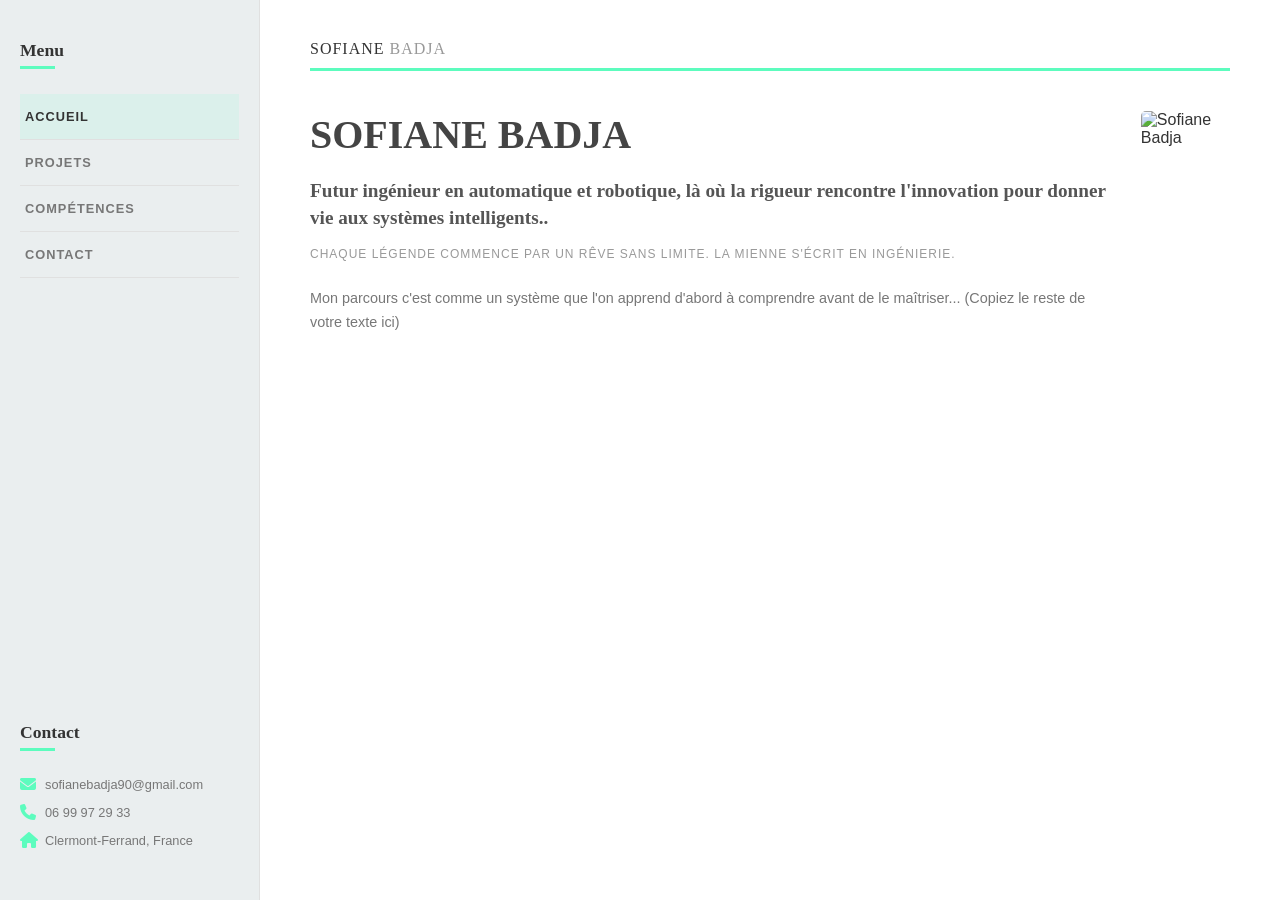
==== index.html @ 4b5109d2 "Update image source extension from .jpg to .jpg.png" ====
<!DOCTYPE html>
<html lang="fr">
<head>
    <meta charset="UTF-8">
    <meta name="viewport" content="width=device-width, initial-scale=1.0">
    <title>Sofiane Badja - Portfolio</title>
    <link rel="stylesheet" href="style.css">
    <link rel="stylesheet" href="https://cdnjs.cloudflare.com/ajax/libs/font-awesome/6.4.0/css/all.min.css">
</head>
<body>

    <div class="wrapper">
        
        <aside class="sidebar">
            <div class="menu-section">
                <h2>Menu</h2>
                <div class="green-line"></div>
                <nav>
                    <ul>
                        <li><a href="#accueil" class="active">Accueil</a></li>
                        <li><a href="#projets">Projets</a></li>
                        <li><a href="#competences">Compétences</a></li>
                        <li><a href="#contact">Contact</a></li>
                    </ul>
                </nav>
            </div>

            <div class="sidebar-contact">
                <h2>Contact</h2>
                <div class="green-line"></div>
                <ul>
                    <li><i class="fa fa-envelope"></i> sofianebadja90@gmail.com</li>
                    <li><i class="fa fa-phone"></i> 06 99 97 29 33</li>
                    <li><i class="fa fa-home"></i> Clermont-Ferrand, France</li>
                </ul>
            </div>
        </aside>

        <main class="main-content">
            
            <section id="accueil" class="content-section">
                <div class="header-name">SOFIANE <span class="light-text">BADJA</span></div>
                <div class="full-green-line"></div>

                <div class="welcome-block">
                    <div class="welcome-text">
                        <h1>SOFIANE BADJA</h1>
                        <h3>Futur ingénieur en automatique et robotique, là où la rigueur rencontre l'innovation pour donner vie aux systèmes intelligents..</h3>
                        <p class="subtitle">CHAQUE LÉGENDE COMMENCE PAR UN RÊVE SANS LIMITE. LA MIENNE S'ÉCRIT EN INGÉNIERIE.</p>
                        <p class="description">
                            Mon parcours c'est comme un système que l'on apprend d'abord à comprendre avant de le maîtriser...
                            (Copiez le reste de votre texte ici)
                        </p>
                    </div>
                    <div class="welcome-image">
                        <img src="profile.jpg.png" alt="Sofiane Badja">
                    </div>
                </div>
            </section>

            <section id="competences" class="content-section">
                <h1>Mes compétences :</h1>
                <div class="green-line-title"></div>

                <div class="skills-container">
                    <div class="skill-item">
                        <div class="skill-icon-diamond">
                            <i class="fa fa-gem"></i>
                        </div>
                        <div class="skill-text">
                            <h4>Programmation, calcul scientifique & robotique</h4>
                            <p>Développement d'algorithmes et de modèles numériques en <strong>MATLAB / Simulink</strong> et <strong>C++</strong>,...</p>
                        </div>
                    </div>

                    <div class="skill-item">
                        <div class="skill-icon-diamond">
                            <i class="fa fa-microchip"></i>
                        </div>
                        <div class="skill-text">
                            <h4>Électronique, simulation & FPGA</h4>
                            <p>Conception et simulation de circuits électroniques... Outils : <strong>LTspice, PSpice</strong>,...</p>
                        </div>
                    </div>
                    
                    </div>
            </section>

            <section id="projets" class="content-section">
                <h1>Projets & expériences</h1>
                <div class="green-line-title"></div>

                <div class="projects-grid">
                    <div class="project-card">
                        <img src="projet1.jpg" alt="Stage automaticien">
                        <div class="project-info">
                            <h4>Stage automaticien – Mise en place d'un système de control avec vision automatique</h4>
                            <a href="#" class="btn-plus">PLUS</a>
                        </div>
                    </div>

                    <div class="project-card">
                        <img src="projet2.jpg" alt="Bras robot KUKA">
                        <div class="project-info">
                            <h4>Pilotage d'un bras robot industriel KUKA</h4>
                            <a href="#" class="btn-plus">PLUS</a>
                        </div>
                    </div>
                </div>
            </section>

            <section id="contact" class="content-section">
                <h1>Contact</h1>
                
                <div class="coordonnees-box">
                    <h3>Coordonnées</h3>
                    <div class="coord-item">
                        <i class="fa fa-envelope coord-icon"></i>
                        <a href="mailto:sofianebadja90@gmail.com">sofianebadja90@gmail.com</a>
                    </div>
                    <div class="coord-item">
                        <i class="fa fa-phone coord-icon"></i>
                        <span>06 99 97 29 33</span>
                    </div>
                    <div class="coord-item">
                        <i class="fa fa-home coord-icon"></i>
                        <span>Clermont-Ferrand, France</span>
                    </div>
                </div>

                <div class="contact-buttons">
                    <a href="#accueil" class="btn-outline">← RETOUR ACCUEIL</a>
                    <a href="#projets" class="btn-outline">VOIR PROJETS</a>
                </div>
            </section>

        </main>
    </div>

</body>
</html>
---- style.css ----
/* --- Couleurs et Polices --- */
:root {
    --bg-color: #f4f7f6; /* Gris très clair du fond */
    --sidebar-bg: #eaeeef; /* Gris un peu plus foncé de la sidebar */
    --main-green: #5dfcbe; /* Vert menthe vu sur les images */
    --text-dark: #333333;
    --text-light-grey: #999999;
    
    /* Police pour les titres (ressemble à Arvo ou Roboto Slab) */
    --font-title: 'Roboto Slab', serif; 
    /* Police pour le texte (ressemble à Open Sans) */
    --font-text: 'Open Sans', sans-serif;
}

/* Importation de polices Google gratuites ressemblantes */
@import url('https://fonts.googleapis.com/css2?family=Open+Sans:wght@400;600&family=Roboto+Slab:wght@400;700&display=swap');

/* --- Reset de base --- */
* {
    margin: 0;
    padding: 0;
    box-sizing: border-box;
}

body {
    font-family: var(--font-text);
    background-color: var(--bg-color);
    color: var(--text-dark);
    overflow-x: hidden;
}

/* --- Structure Principale (Wrapper) --- */
.wrapper {
    display: flex;
    min-height: 100vh;
}

/* --- BARRE LATÉRALE (Sidebar) --- */
.sidebar {
    width: 260px; /* Largeur fixe de la sidebar */
    background-color: var(--sidebar-bg);
    padding: 40px 20px;
    display: flex;
    flex-direction: column;
    position: fixed; /* Reste fixe à gauche */
    height: 100vh;
    border-right: 1px solid #e0e0e0;
}

.menu-section h2, .sidebar-contact h2 {
    font-family: var(--font-title);
    font-size: 1.1rem;
    color: var(--text-dark);
    margin-bottom: 5px;
    text-transform: none; /* Pas de majuscules automatiques */
}

/* La petite ligne verte sous "Menu" et "Contact" */
.green-line {
    width: 35px;
    height: 3px;
    background-color: var(--main-green);
    margin-bottom: 25px;
}

/* Liens du menu */
.sidebar nav ul {
    list-style: none;
}

.sidebar nav ul li {
    border-bottom: 1px solid #e0e0e0; /* Ligne de séparation grise */
}

.sidebar nav ul li a {
    text-decoration: none;
    color: #777; /* Gris moyen */
    display: block;
    padding: 15px 0 15px 5px;
    text-transform: uppercase; /* Tout en majuscules */
    font-size: 0.8rem;
    font-weight: 600;
    letter-spacing: 1px;
    transition: 0.3s;
}

.sidebar nav ul li a:hover, .sidebar nav ul li a.active {
    color: var(--text-dark);
    background-color: rgba(93, 252, 190, 0.1); /* Léger fond vert au survol */
}

/* Section contact en bas de la sidebar */
.sidebar-contact {
    margin-top: auto; /* Pousse vers le bas */
    font-size: 0.8rem;
    color: #777;
}

.sidebar-contact h2 {
    margin-top: 30px;
}

.sidebar-contact ul {
    list-style: none;
}

.sidebar-contact ul li {
    margin-bottom: 12px;
    display: flex;
    align-items: center;
}

.sidebar-contact ul li i {
    color: var(--main-green); /* Icônes en vert */
    margin-right: 10px;
    font-size: 1rem;
    width: 15px;
    text-align: center;
}

/* --- CONTENU PRINCIPAL --- */
.main-content {
    margin-left: 260px; /* Espace pour la sidebar fixe */
    flex: 1;
    background-color: #ffffff;
    padding: 40px 50px;
}

.content-section {
    margin-bottom: 60px;
    display: none; /* Caché par défaut pour simuler la navigation */
}

/* Pour afficher la section active (nécessite un peu de JS ou de gestion d'ancres) */
.content-section:target, #accueil {
    display: block;
}

/* --- Style des Titres de Section --- */
.main-content h1 {
    font-family: var(--font-title);
    font-size: 2.2rem;
    color: #444;
    margin-bottom: 10px;
}

/* Ligne verte sous les titres de section */
.green-line-title {
    width: 100%;
    height: 2px;
    background-color: #e0e0e0;
    position: relative;
    margin-bottom: 40px;
}

.green-line-title::after {
    content: '';
    position: absolute;
    left: 0;
    top: 0;
    width: 100px;
    height: 2px;
    background-color: var(--main-green);
}

/* --- SECTION ACCUEIL (Spécifique) --- */
.header-name {
    font-family: var(--font-title);
    font-size: 1rem;
    color: var(--text-dark);
    letter-spacing: 1px;
}

.light-text {
    color: var(--text-light-grey);
}

.full-green-line {
    width: 100%;
    height: 3px;
    background-color: var(--main-green);
    margin: 10px 0 40px 0;
}

.welcome-block {
    display: flex;
    gap: 30px;
    align-items: flex-start;
}

.welcome-text h1 {
    font-size: 2.5rem;
    margin-bottom: 20px;
}

.welcome-text h3 {
    font-family: var(--font-title);
    font-size: 1.2rem;
    color: #555;
    margin-bottom: 15px;
    line-height: 1.4;
}

.welcome-text .subtitle {
    text-transform: uppercase;
    color: var(--text-light-grey);
    font-size: 0.75rem;
    letter-spacing: 1px;
    margin-bottom: 25px;
}

.welcome-text .description {
    color: #777;
    line-height: 1.7;
    font-size: 0.9rem;
}

.welcome-image img {
    width: 200px; /* Ajustez selon votre image */
    height: auto;
    border-radius: 5px;
}

/* --- SECTION COMPÉTENCES --- */
.skills-container {
    display: grid;
    grid-template-columns: 1fr 1fr;
    gap: 30px;
}

.skill-item {
    display: flex;
    gap: 20px;
    align-items: flex-start;
}

/* L'icône dans le losange/diamant */
.skill-icon-diamond {
    width: 50px;
    height: 50px;
    border: 1px solid #e0e0e0;
    display: flex;
    align-items: center;
    justify-content: center;
    transform: rotate(45deg); /* Rotation pour faire le losange */
    color: var(--main-green);
    font-size: 1.2rem;
    margin-top: 5px;
}

.skill-icon-diamond i {
    transform: rotate(-45deg); /* Remet l'icône droite */
}

.skill-text h4 {
    font-family: var(--font-title);
    font-size: 1rem;
    margin-bottom: 8px;
    color: #444;
}

.skill-text p {
    font-size: 0.85rem;
    color: #777;
    line-height: 1.6;
}

/* --- SECTION PROJETS --- */
.projects-grid {
    display: grid;
    grid-template-columns: 1fr 1fr;
    gap: 30px;
}

.project-card {
    border: 1px solid #f0f0f0;
    border-radius: 5px;
    overflow: hidden;
}

.project-card img {
    width: 100%;
    height: 180px;
    object-fit: cover;
}

.project-info {
    padding: 20px;
}

.project-info h4 {
    font-family: var(--font-title);
    font-size: 0.95rem;
    margin-bottom: 15px;
    color: #555;
    line-height: 1.4;
    min-height: 40px; /* Pour aligner les boutons */
}

/* Bouton vert "Plus" */
.btn-plus {
    display: inline-block;
    padding: 6px 15px;
    border: 1px solid var(--main-green);
    color: var(--main-green);
    text-decoration: none;
    font-size: 0.7rem;
    font-weight: bold;
    letter-spacing: 1px;
    border-radius: 3px;
    transition: 0.3s;
}

.btn-plus:hover {
    background-color: var(--main-green);
    color: #fff;
}

/* --- SECTION CONTACT --- */
.coordonnees-box {
    border: 1px solid #f0f0f0;
    border-radius: 5px;
    padding: 30px;
    margin-bottom: 30px;
}

.coordonnees-box h3 {
    font-family: var(--font-title);
    font-size: 1.2rem;
    margin-bottom: 25px;
    color: #555;
}

.coord-item {
    display: flex;
    align-items: center;
    margin-bottom: 20px;
    padding-bottom: 15px;
    border-bottom: 1px solid #f0f0f0;
}

.coord-item:last-child {
    border-bottom: none;
    margin-bottom: 0;
}

.coord-icon {
    color: var(--main-green);
    font-size: 1.2rem;
    margin-right: 15px;
}

.coord-item a {
    color: #777;
    text-decoration: none;
    font-size: 0.9rem;
}

.coord-item span {
    color: #777;
    font-size: 0.9rem;
}

.contact-buttons {
    display: flex;
    gap: 15px;
}

/* Boutons Retour Accueil et Voir Projets */
.btn-outline {
    display: inline-block;
    padding: 10px 20px;
    border: 1px solid var(--main-green);
    color: var(--main-green);
    text-decoration: none;
    font-size: 0.75rem;
    font-weight: bold;
    letter-spacing: 1px;
    border-radius: 3px;
    transition: 0.3s;
}

.btn-outline:hover {
    background-color: var(--main-green);
    color: #fff;
}
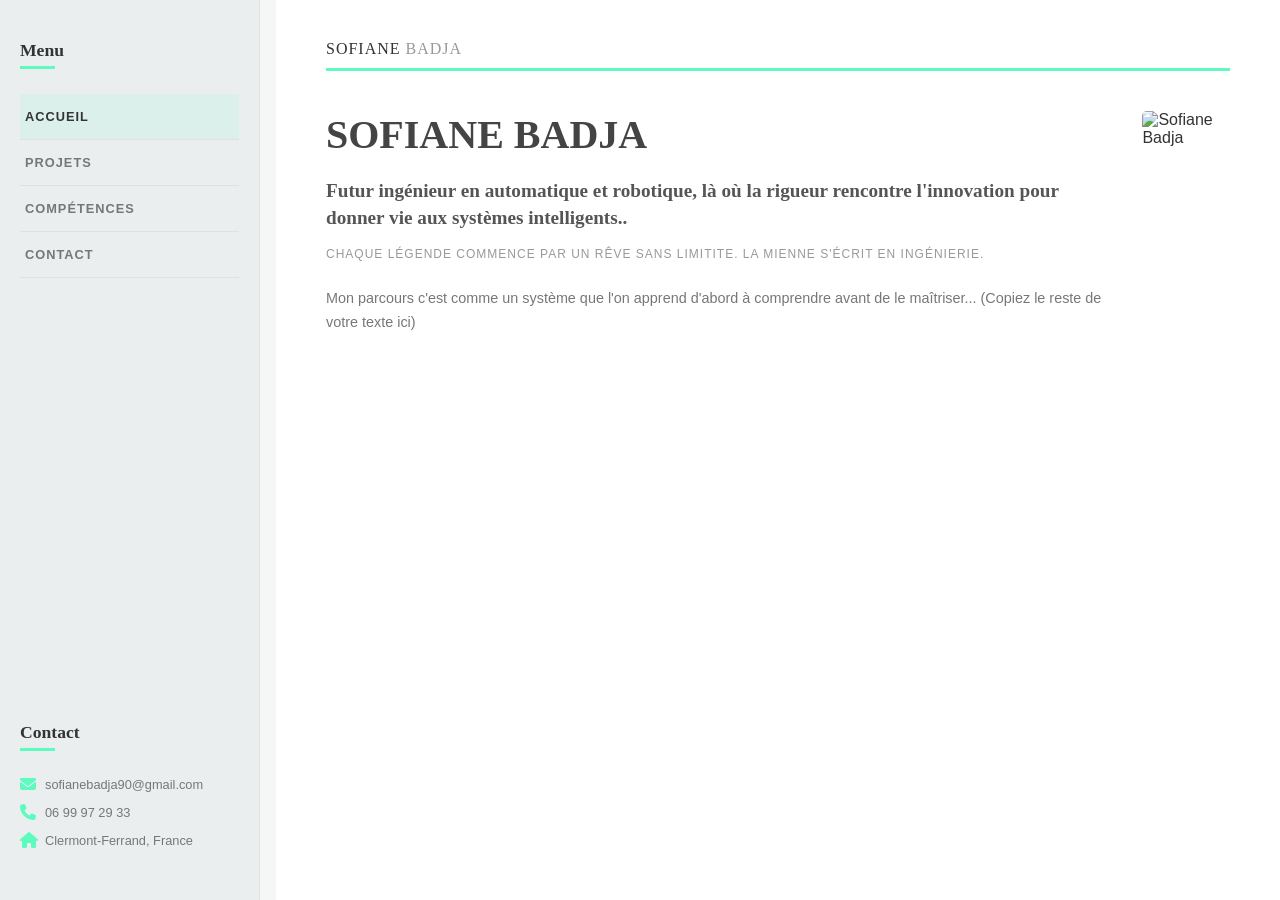
==== commit 05e4ab9c: "Add menu toggle button and update welcome text" ====
--- a/index.html
+++ b/index.html
@@ -11,7 +11,11 @@
 
     <div class="wrapper">
         
-        <aside class="sidebar">
+        <button id="menu-toggle" class="menu-toggle">
+            <i class="fa fa-bars"></i>
+        </button>
+
+        <aside id="sidebar" class="sidebar">
             <div class="menu-section">
                 <h2>Menu</h2>
                 <div class="green-line"></div>
@@ -46,96 +50,22 @@
                     <div class="welcome-text">
                         <h1>SOFIANE BADJA</h1>
                         <h3>Futur ingénieur en automatique et robotique, là où la rigueur rencontre l'innovation pour donner vie aux systèmes intelligents..</h3>
-                        <p class="subtitle">CHAQUE LÉGENDE COMMENCE PAR UN RÊVE SANS LIMITE. LA MIENNE S'ÉCRIT EN INGÉNIERIE.</p>
+                        <p class="subtitle">CHAQUE LÉGENDE COMMENCE PAR UN RÊVE SANS LIMITITE. LA MIENNE S'ÉCRIT EN INGÉNIERIE.</p>
                         <p class="description">
                             Mon parcours c'est comme un système que l'on apprend d'abord à comprendre avant de le maîtriser...
                             (Copiez le reste de votre texte ici)
                         </p>
                     </div>
+                    
                     <div class="welcome-image">
                         <img src="profile.jpg.png" alt="Sofiane Badja">
                     </div>
                 </div>
             </section>
 
-            <section id="competences" class="content-section">
-                <h1>Mes compétences :</h1>
-                <div class="green-line-title"></div>
-
-                <div class="skills-container">
-                    <div class="skill-item">
-                        <div class="skill-icon-diamond">
-                            <i class="fa fa-gem"></i>
-                        </div>
-                        <div class="skill-text">
-                            <h4>Programmation, calcul scientifique & robotique</h4>
-                            <p>Développement d'algorithmes et de modèles numériques en <strong>MATLAB / Simulink</strong> et <strong>C++</strong>,...</p>
-                        </div>
-                    </div>
-
-                    <div class="skill-item">
-                        <div class="skill-icon-diamond">
-                            <i class="fa fa-microchip"></i>
-                        </div>
-                        <div class="skill-text">
-                            <h4>Électronique, simulation & FPGA</h4>
-                            <p>Conception et simulation de circuits électroniques... Outils : <strong>LTspice, PSpice</strong>,...</p>
-                        </div>
-                    </div>
-                    
-                    </div>
-            </section>
-
-            <section id="projets" class="content-section">
-                <h1>Projets & expériences</h1>
-                <div class="green-line-title"></div>
-
-                <div class="projects-grid">
-                    <div class="project-card">
-                        <img src="projet1.jpg" alt="Stage automaticien">
-                        <div class="project-info">
-                            <h4>Stage automaticien – Mise en place d'un système de control avec vision automatique</h4>
-                            <a href="#" class="btn-plus">PLUS</a>
-                        </div>
-                    </div>
-
-                    <div class="project-card">
-                        <img src="projet2.jpg" alt="Bras robot KUKA">
-                        <div class="project-info">
-                            <h4>Pilotage d'un bras robot industriel KUKA</h4>
-                            <a href="#" class="btn-plus">PLUS</a>
-                        </div>
-                    </div>
-                </div>
-            </section>
-
-            <section id="contact" class="content-section">
-                <h1>Contact</h1>
-                
-                <div class="coordonnees-box">
-                    <h3>Coordonnées</h3>
-                    <div class="coord-item">
-                        <i class="fa fa-envelope coord-icon"></i>
-                        <a href="mailto:sofianebadja90@gmail.com">sofianebadja90@gmail.com</a>
-                    </div>
-                    <div class="coord-item">
-                        <i class="fa fa-phone coord-icon"></i>
-                        <span>06 99 97 29 33</span>
-                    </div>
-                    <div class="coord-item">
-                        <i class="fa fa-home coord-icon"></i>
-                        <span>Clermont-Ferrand, France</span>
-                    </div>
-                </div>
-
-                <div class="contact-buttons">
-                    <a href="#accueil" class="btn-outline">← RETOUR ACCUEIL</a>
-                    <a href="#projets" class="btn-outline">VOIR PROJETS</a>
-                </div>
-            </section>
-
-        </main>
+            </main>
     </div>
 
+    <script src="script.js"></script>
 </body>
 </html>
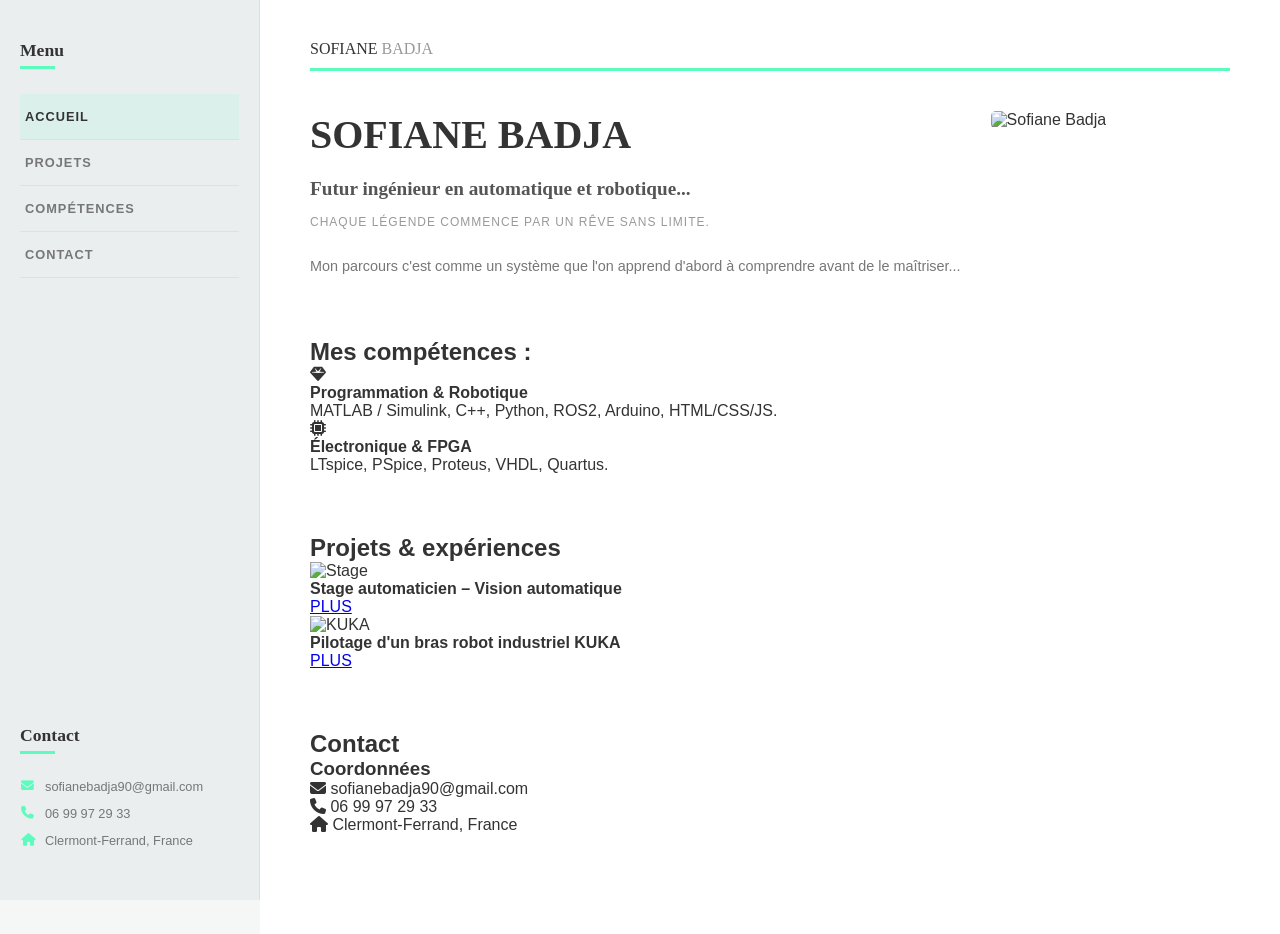
==== commit 149e1a9a: "Update personal information and add skills sections" ====
--- a/index.html
+++ b/index.html
@@ -49,21 +49,71 @@
                 <div class="welcome-block">
                     <div class="welcome-text">
                         <h1>SOFIANE BADJA</h1>
-                        <h3>Futur ingénieur en automatique et robotique, là où la rigueur rencontre l'innovation pour donner vie aux systèmes intelligents..</h3>
-                        <p class="subtitle">CHAQUE LÉGENDE COMMENCE PAR UN RÊVE SANS LIMITITE. LA MIENNE S'ÉCRIT EN INGÉNIERIE.</p>
+                        <h3>Futur ingénieur en automatique et robotique...</h3>
+                        <p class="subtitle">CHAQUE LÉGENDE COMMENCE PAR UN RÊVE SANS LIMITE.</p>
                         <p class="description">
                             Mon parcours c'est comme un système que l'on apprend d'abord à comprendre avant de le maîtriser...
-                            (Copiez le reste de votre texte ici)
                         </p>
                     </div>
-                    
                     <div class="welcome-image">
-                        <img src="profile.jpg.png" alt="Sofiane Badja">
+                        <img src="profile.jpg" alt="Sofiane Badja">
                     </div>
                 </div>
             </section>
 
-            </main>
+            <section id="competences" class="content-section">
+                <h1>Mes compétences :</h1>
+                <div class="green-line-title"></div>
+                <div class="skills-container">
+                    <div class="skill-item">
+                        <div class="skill-icon-diamond"><i class="fa fa-gem"></i></div>
+                        <div class="skill-text">
+                            <h4>Programmation & Robotique</h4>
+                            <p>MATLAB / Simulink, C++, Python, ROS2, Arduino, HTML/CSS/JS.</p>
+                        </div>
+                    </div>
+                    <div class="skill-item">
+                        <div class="skill-icon-diamond"><i class="fa fa-microchip"></i></div>
+                        <div class="skill-text">
+                            <h4>Électronique & FPGA</h4>
+                            <p>LTspice, PSpice, Proteus, VHDL, Quartus.</p>
+                        </div>
+                    </div>
+                </div>
+            </section>
+
+            <section id="projets" class="content-section">
+                <h1>Projets & expériences</h1>
+                <div class="green-line-title"></div>
+                <div class="projects-grid">
+                    <div class="project-card">
+                        <img src="projet1.jpg" alt="Stage">
+                        <div class="project-info">
+                            <h4>Stage automaticien – Vision automatique</h4>
+                            <a href="#" class="btn-plus">PLUS</a>
+                        </div>
+                    </div>
+                    <div class="project-card">
+                        <img src="projet2.jpg" alt="KUKA">
+                        <div class="project-info">
+                            <h4>Pilotage d'un bras robot industriel KUKA</h4>
+                            <a href="#" class="btn-plus">PLUS</a>
+                        </div>
+                    </div>
+                </div>
+            </section>
+
+            <section id="contact" class="content-section">
+                <h1>Contact</h1>
+                <div class="coordonnees-box">
+                    <h3>Coordonnées</h3>
+                    <div class="coord-item"><i class="fa fa-envelope coord-icon"></i> <span>sofianebadja90@gmail.com</span></div>
+                    <div class="coord-item"><i class="fa fa-phone coord-icon"></i> <span>06 99 97 29 33</span></div>
+                    <div class="coord-item"><i class="fa fa-home coord-icon"></i> <span>Clermont-Ferrand, France</span></div>
+                </div>
+            </section>
+
+        </main>
     </div>
 
     <script src="script.js"></script>
--- a/style.css
+++ b/style.css
@@ -1,26 +1,19 @@
 /* --- Couleurs et Polices --- */
 :root {
-    --bg-color: #f4f7f6; /* Gris très clair du fond */
-    --sidebar-bg: #eaeeef; /* Gris un peu plus foncé de la sidebar */
-    --main-green: #5dfcbe; /* Vert menthe vu sur les images */
+    --bg-color: #f4f7f6;
+    --sidebar-bg: #eaeeef;
+    --main-green: #5dfcbe;
     --text-dark: #333333;
     --text-light-grey: #999999;
-    
-    /* Police pour les titres (ressemble à Arvo ou Roboto Slab) */
     --font-title: 'Roboto Slab', serif; 
-    /* Police pour le texte (ressemble à Open Sans) */
     --font-text: 'Open Sans', sans-serif;
 }
 
-/* Importation de polices Google gratuites ressemblantes */
+/* Importation de polices Google */
 @import url('https://fonts.googleapis.com/css2?family=Open+Sans:wght@400;600&family=Roboto+Slab:wght@400;700&display=swap');
 
-/* --- Reset de base --- */
-* {
-    margin: 0;
-    padding: 0;
-    box-sizing: border-box;
-}
+/* --- Reset --- */
+* { margin: 0; padding: 0; box-sizing: border-box; }
 
 body {
     font-family: var(--font-text);
@@ -29,22 +22,35 @@
     overflow-x: hidden;
 }
 
-/* --- Structure Principale (Wrapper) --- */
-.wrapper {
-    display: flex;
-    min-height: 100vh;
+/* --- Structure Principale --- */
+.wrapper { display: flex; min-height: 100vh; position: relative; }
+
+/* --- LE BOUTON MENU MOBILE (3 barres) --- */
+.menu-toggle {
+    display: none; /* Masqué sur bureau */
+    position: fixed;
+    top: 20px;
+    left: 20px;
+    z-index: 1001; /* Au-dessus de tout */
+    background: transparent;
+    border: none;
+    font-size: 2rem;
+    color: var(--text-dark);
+    cursor: pointer;
 }
 
 /* --- BARRE LATÉRALE (Sidebar) --- */
 .sidebar {
-    width: 260px; /* Largeur fixe de la sidebar */
+    width: 260px;
     background-color: var(--sidebar-bg);
     padding: 40px 20px;
     display: flex;
     flex-direction: column;
-    position: fixed; /* Reste fixe à gauche */
+    position: fixed;
     height: 100vh;
     border-right: 1px solid #e0e0e0;
+    transition: transform 0.3s ease; /* Animation d'ouverture */
+    z-index: 1000;
 }
 
 .menu-section h2, .sidebar-contact h2 {
@@ -52,335 +58,80 @@
     font-size: 1.1rem;
     color: var(--text-dark);
     margin-bottom: 5px;
-    text-transform: none; /* Pas de majuscules automatiques */
 }
 
-/* La petite ligne verte sous "Menu" et "Contact" */
-.green-line {
-    width: 35px;
-    height: 3px;
-    background-color: var(--main-green);
-    margin-bottom: 25px;
-}
+.green-line { width: 35px; height: 3px; background-color: var(--main-green); margin-bottom: 25px; }
 
-/* Liens du menu */
-.sidebar nav ul {
-    list-style: none;
-}
-
-.sidebar nav ul li {
-    border-bottom: 1px solid #e0e0e0; /* Ligne de séparation grise */
-}
+.sidebar nav ul { list-style: none; }
+.sidebar nav ul li { border-bottom: 1px solid #e0e0e0; }
 
 .sidebar nav ul li a {
     text-decoration: none;
-    color: #777; /* Gris moyen */
+    color: #777;
     display: block;
     padding: 15px 0 15px 5px;
-    text-transform: uppercase; /* Tout en majuscules */
+    text-transform: uppercase;
     font-size: 0.8rem;
     font-weight: 600;
     letter-spacing: 1px;
-    transition: 0.3s;
 }
 
-.sidebar nav ul li a:hover, .sidebar nav ul li a.active {
-    color: var(--text-dark);
-    background-color: rgba(93, 252, 190, 0.1); /* Léger fond vert au survol */
-}
+.sidebar nav ul li a.active { color: var(--text-dark); background-color: rgba(93, 252, 190, 0.1); }
 
-/* Section contact en bas de la sidebar */
-.sidebar-contact {
-    margin-top: auto; /* Pousse vers le bas */
-    font-size: 0.8rem;
-    color: #777;
-}
-
-.sidebar-contact h2 {
-    margin-top: 30px;
-}
-
-.sidebar-contact ul {
-    list-style: none;
-}
-
-.sidebar-contact ul li {
-    margin-bottom: 12px;
-    display: flex;
-    align-items: center;
-}
-
-.sidebar-contact ul li i {
-    color: var(--main-green); /* Icônes en vert */
-    margin-right: 10px;
-    font-size: 1rem;
-    width: 15px;
-    text-align: center;
-}
+.sidebar-contact { margin-top: auto; font-size: 0.8rem; color: #777; }
+.sidebar-contact ul { list-style: none; }
+.sidebar-contact ul li { margin-bottom: 12px; display: flex; align-items: center; }
+.sidebar-contact ul li i { color: var(--main-green); margin-right: 10px; width: 15px; text-align: center; }
 
 /* --- CONTENU PRINCIPAL --- */
-.main-content {
-    margin-left: 260px; /* Espace pour la sidebar fixe */
-    flex: 1;
-    background-color: #ffffff;
-    padding: 40px 50px;
-}
+.main-content { margin-left: 260px; flex: 1; background-color: #ffffff; padding: 40px 50px; }
+.content-section { margin-bottom: 60px; }
 
-.content-section {
-    margin-bottom: 60px;
-    display: none; /* Caché par défaut pour simuler la navigation */
-}
+/* Style des Titres */
+.header-name { font-family: var(--font-title); font-size: 1rem; color: var(--text-dark); }
+.light-text { color: var(--text-light-grey); }
+.full-green-line { width: 100%; height: 3px; background-color: var(--main-green); margin: 10px 0 40px 0; }
 
-/* Pour afficher la section active (nécessite un peu de JS ou de gestion d'ancres) */
-.content-section:target, #accueil {
-    display: block;
-}
+/* Section Accueil */
+.welcome-block { display: flex; gap: 30px; align-items: flex-start; }
+.welcome-text h1 { font-family: var(--font-title); font-size: 2.5rem; margin-bottom: 20px; }
+.welcome-text h3 { font-family: var(--font-title); font-size: 1.2rem; color: #555; margin-bottom: 15px; }
+.welcome-text .subtitle { text-transform: uppercase; color: var(--text-light-grey); font-size: 0.75rem; letter-spacing: 1px; margin-bottom: 25px; }
+.welcome-text .description { color: #777; line-height: 1.7; font-size: 0.9rem; }
 
-/* --- Style des Titres de Section --- */
-.main-content h1 {
-    font-family: var(--font-title);
-    font-size: 2.2rem;
-    color: #444;
-    margin-bottom: 10px;
-}
-
-/* Ligne verte sous les titres de section */
-.green-line-title {
-    width: 100%;
-    height: 2px;
-    background-color: #e0e0e0;
-    position: relative;
-    margin-bottom: 40px;
-}
-
-.green-line-title::after {
-    content: '';
-    position: absolute;
-    left: 0;
-    top: 0;
-    width: 100px;
-    height: 2px;
-    background-color: var(--main-green);
-}
-
-/* --- SECTION ACCUEIL (Spécifique) --- */
-.header-name {
-    font-family: var(--font-title);
-    font-size: 1rem;
-    color: var(--text-dark);
-    letter-spacing: 1px;
-}
-
-.light-text {
-    color: var(--text-light-grey);
-}
-
-.full-green-line {
-    width: 100%;
-    height: 3px;
-    background-color: var(--main-green);
-    margin: 10px 0 40px 0;
-}
-
-.welcome-block {
-    display: flex;
-    gap: 30px;
-    align-items: flex-start;
-}
-
-.welcome-text h1 {
-    font-size: 2.5rem;
-    margin-bottom: 20px;
-}
-
-.welcome-text h3 {
-    font-family: var(--font-title);
-    font-size: 1.2rem;
-    color: #555;
-    margin-bottom: 15px;
-    line-height: 1.4;
-}
-
-.welcome-text .subtitle {
-    text-transform: uppercase;
-    color: var(--text-light-grey);
-    font-size: 0.75rem;
-    letter-spacing: 1px;
-    margin-bottom: 25px;
-}
-
-.welcome-text .description {
-    color: #777;
-    line-height: 1.7;
-    font-size: 0.9rem;
-}
-
+/* --- L'IMAGE DE PROFIL --- */
 .welcome-image img {
-    width: 200px; /* Ajustez selon votre image */
+    width: 200px;
     height: auto;
     border-radius: 5px;
 }
 
-/* --- SECTION COMPÉTENCES --- */
-.skills-container {
-    display: grid;
-    grid-template-columns: 1fr 1fr;
-    gap: 30px;
+/* --- ADAPTATION MOBILE (Responsive) --- */
+@media (max-width: 900px) {
+    /* Masquer la sidebar par défaut */
+    .sidebar {
+        transform: translateX(-100%);
+    }
+
+    /* Afficher la sidebar quand elle est "ouverte" (via JS) */
+    .sidebar.open {
+        transform: translateX(0);
+    }
+
+    /* Afficher le bouton menu */
+    .menu-toggle {
+        display: block;
+    }
+
+    /* Ajuster le contenu principal */
+    .main-content {
+        margin-left: 0;
+        padding: 80px 20px; /* Plus d'espace en haut pour le bouton */
+    }
+
+    /* Empiler l'image et le texte */
+    .welcome-block {
+        flex-direction: column-reverse;
+        align-items: center;
+    }
 }
-
-.skill-item {
-    display: flex;
-    gap: 20px;
-    align-items: flex-start;
-}
-
-/* L'icône dans le losange/diamant */
-.skill-icon-diamond {
-    width: 50px;
-    height: 50px;
-    border: 1px solid #e0e0e0;
-    display: flex;
-    align-items: center;
-    justify-content: center;
-    transform: rotate(45deg); /* Rotation pour faire le losange */
-    color: var(--main-green);
-    font-size: 1.2rem;
-    margin-top: 5px;
-}
-
-.skill-icon-diamond i {
-    transform: rotate(-45deg); /* Remet l'icône droite */
-}
-
-.skill-text h4 {
-    font-family: var(--font-title);
-    font-size: 1rem;
-    margin-bottom: 8px;
-    color: #444;
-}
-
-.skill-text p {
-    font-size: 0.85rem;
-    color: #777;
-    line-height: 1.6;
-}
-
-/* --- SECTION PROJETS --- */
-.projects-grid {
-    display: grid;
-    grid-template-columns: 1fr 1fr;
-    gap: 30px;
-}
-
-.project-card {
-    border: 1px solid #f0f0f0;
-    border-radius: 5px;
-    overflow: hidden;
-}
-
-.project-card img {
-    width: 100%;
-    height: 180px;
-    object-fit: cover;
-}
-
-.project-info {
-    padding: 20px;
-}
-
-.project-info h4 {
-    font-family: var(--font-title);
-    font-size: 0.95rem;
-    margin-bottom: 15px;
-    color: #555;
-    line-height: 1.4;
-    min-height: 40px; /* Pour aligner les boutons */
-}
-
-/* Bouton vert "Plus" */
-.btn-plus {
-    display: inline-block;
-    padding: 6px 15px;
-    border: 1px solid var(--main-green);
-    color: var(--main-green);
-    text-decoration: none;
-    font-size: 0.7rem;
-    font-weight: bold;
-    letter-spacing: 1px;
-    border-radius: 3px;
-    transition: 0.3s;
-}
-
-.btn-plus:hover {
-    background-color: var(--main-green);
-    color: #fff;
-}
-
-/* --- SECTION CONTACT --- */
-.coordonnees-box {
-    border: 1px solid #f0f0f0;
-    border-radius: 5px;
-    padding: 30px;
-    margin-bottom: 30px;
-}
-
-.coordonnees-box h3 {
-    font-family: var(--font-title);
-    font-size: 1.2rem;
-    margin-bottom: 25px;
-    color: #555;
-}
-
-.coord-item {
-    display: flex;
-    align-items: center;
-    margin-bottom: 20px;
-    padding-bottom: 15px;
-    border-bottom: 1px solid #f0f0f0;
-}
-
-.coord-item:last-child {
-    border-bottom: none;
-    margin-bottom: 0;
-}
-
-.coord-icon {
-    color: var(--main-green);
-    font-size: 1.2rem;
-    margin-right: 15px;
-}
-
-.coord-item a {
-    color: #777;
-    text-decoration: none;
-    font-size: 0.9rem;
-}
-
-.coord-item span {
-    color: #777;
-    font-size: 0.9rem;
-}
-
-.contact-buttons {
-    display: flex;
-    gap: 15px;
-}
-
-/* Boutons Retour Accueil et Voir Projets */
-.btn-outline {
-    display: inline-block;
-    padding: 10px 20px;
-    border: 1px solid var(--main-green);
-    color: var(--main-green);
-    text-decoration: none;
-    font-size: 0.75rem;
-    font-weight: bold;
-    letter-spacing: 1px;
-    border-radius: 3px;
-    transition: 0.3s;
-}
-
-.btn-outline:hover {
-    background-color: var(--main-green);
-    color: #fff;
-}
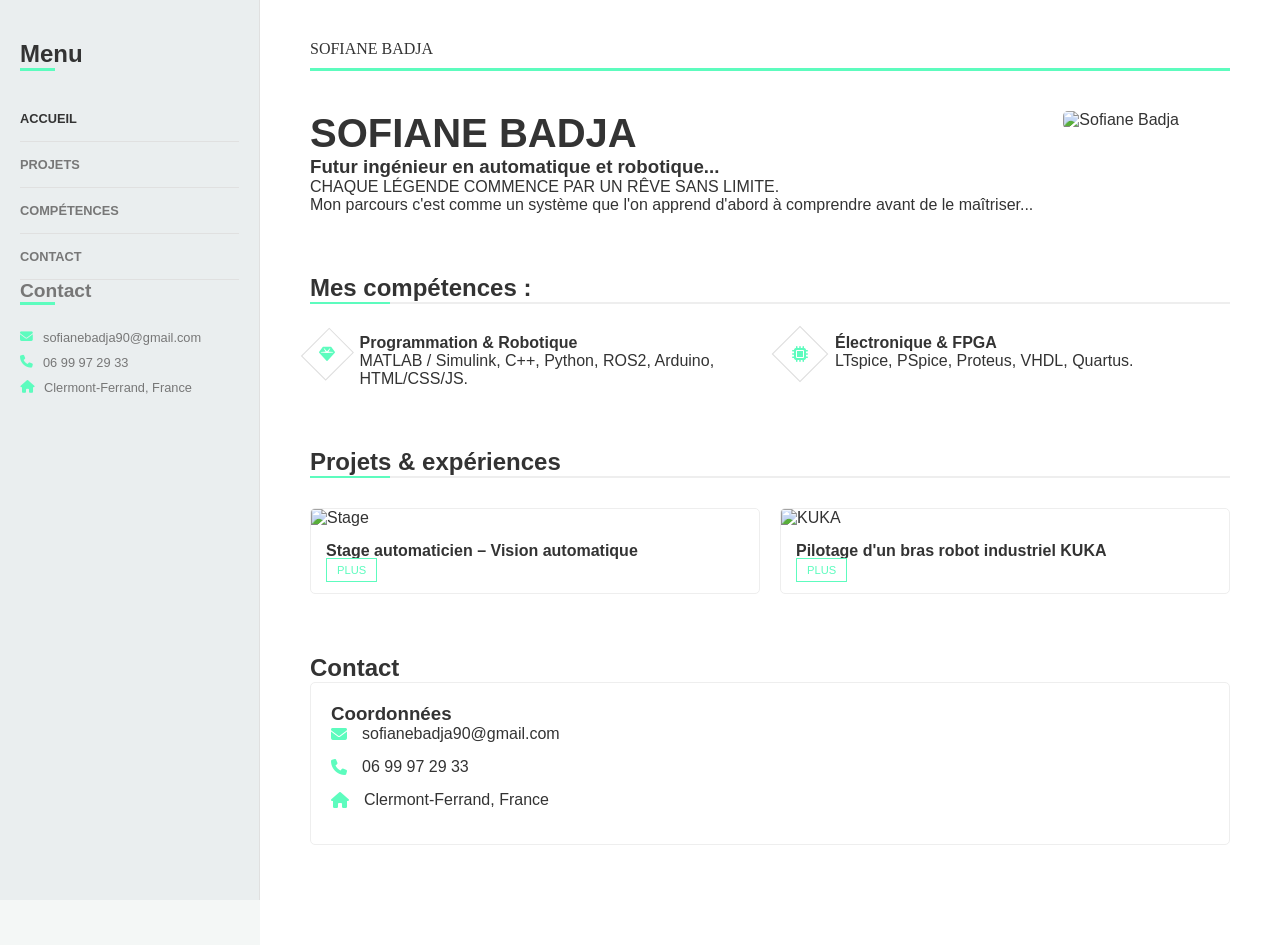
==== commit 111441af: "Fix image source extension in index.html" ====
--- a/index.html
+++ b/index.html
@@ -56,7 +56,7 @@
                         </p>
                     </div>
                     <div class="welcome-image">
-                        <img src="profile.jpg" alt="Sofiane Badja">
+                        <img src="profile.jpg.png" alt="Sofiane Badja">
                     </div>
                 </div>
             </section>
--- a/style.css
+++ b/style.css
@@ -1,137 +1,91 @@
-/* --- Couleurs et Polices --- */
 :root {
     --bg-color: #f4f7f6;
     --sidebar-bg: #eaeeef;
     --main-green: #5dfcbe;
     --text-dark: #333333;
-    --text-light-grey: #999999;
-    --font-title: 'Roboto Slab', serif; 
+    --font-title: 'Roboto Slab', serif;
     --font-text: 'Open Sans', sans-serif;
 }
 
-/* Importation de polices Google */
 @import url('https://fonts.googleapis.com/css2?family=Open+Sans:wght@400;600&family=Roboto+Slab:wght@400;700&display=swap');
 
-/* --- Reset --- */
 * { margin: 0; padding: 0; box-sizing: border-box; }
+body { font-family: var(--font-text); background-color: var(--bg-color); color: var(--text-dark); }
 
-body {
-    font-family: var(--font-text);
-    background-color: var(--bg-color);
-    color: var(--text-dark);
-    overflow-x: hidden;
-}
+.wrapper { display: flex; min-height: 100vh; }
 
-/* --- Structure Principale --- */
-.wrapper { display: flex; min-height: 100vh; position: relative; }
-
-/* --- LE BOUTON MENU MOBILE (3 barres) --- */
+/* BOUTON HAMBURGER */
 .menu-toggle {
-    display: none; /* Masqué sur bureau */
+    display: none;
     position: fixed;
     top: 20px;
     left: 20px;
-    z-index: 1001; /* Au-dessus de tout */
-    background: transparent;
-    border: none;
-    font-size: 2rem;
-    color: var(--text-dark);
+    z-index: 1001;
+    background: white;
+    border: 1px solid #ddd;
+    padding: 10px;
+    border-radius: 5px;
     cursor: pointer;
 }
 
-/* --- BARRE LATÉRALE (Sidebar) --- */
+/* SIDEBAR */
 .sidebar {
     width: 260px;
     background-color: var(--sidebar-bg);
     padding: 40px 20px;
-    display: flex;
-    flex-direction: column;
     position: fixed;
     height: 100vh;
     border-right: 1px solid #e0e0e0;
-    transition: transform 0.3s ease; /* Animation d'ouverture */
+    transition: 0.3s;
     z-index: 1000;
 }
 
-.menu-section h2, .sidebar-contact h2 {
-    font-family: var(--font-title);
-    font-size: 1.1rem;
-    color: var(--text-dark);
-    margin-bottom: 5px;
-}
-
 .green-line { width: 35px; height: 3px; background-color: var(--main-green); margin-bottom: 25px; }
-
 .sidebar nav ul { list-style: none; }
 .sidebar nav ul li { border-bottom: 1px solid #e0e0e0; }
-
-.sidebar nav ul li a {
-    text-decoration: none;
-    color: #777;
-    display: block;
-    padding: 15px 0 15px 5px;
-    text-transform: uppercase;
-    font-size: 0.8rem;
-    font-weight: 600;
-    letter-spacing: 1px;
-}
-
-.sidebar nav ul li a.active { color: var(--text-dark); background-color: rgba(93, 252, 190, 0.1); }
-
+.sidebar nav ul li a { text-decoration: none; color: #777; display: block; padding: 15px 0; text-transform: uppercase; font-size: 0.8rem; font-weight: 600; }
+.sidebar nav ul li a.active { color: var(--text-dark); }
 .sidebar-contact { margin-top: auto; font-size: 0.8rem; color: #777; }
 .sidebar-contact ul { list-style: none; }
-.sidebar-contact ul li { margin-bottom: 12px; display: flex; align-items: center; }
-.sidebar-contact ul li i { color: var(--main-green); margin-right: 10px; width: 15px; text-align: center; }
+.sidebar-contact ul li { margin-bottom: 10px; display: flex; align-items: center; }
+.sidebar-contact ul li i { color: var(--main-green); margin-right: 10px; }
 
-/* --- CONTENU PRINCIPAL --- */
-.main-content { margin-left: 260px; flex: 1; background-color: #ffffff; padding: 40px 50px; }
+/* CONTENU */
+.main-content { margin-left: 260px; flex: 1; background: white; padding: 40px 50px; }
 .content-section { margin-bottom: 60px; }
-
-/* Style des Titres */
-.header-name { font-family: var(--font-title); font-size: 1rem; color: var(--text-dark); }
-.light-text { color: var(--text-light-grey); }
+.header-name { font-family: var(--font-title); }
 .full-green-line { width: 100%; height: 3px; background-color: var(--main-green); margin: 10px 0 40px 0; }
 
-/* Section Accueil */
-.welcome-block { display: flex; gap: 30px; align-items: flex-start; }
-.welcome-text h1 { font-family: var(--font-title); font-size: 2.5rem; margin-bottom: 20px; }
-.welcome-text h3 { font-family: var(--font-title); font-size: 1.2rem; color: #555; margin-bottom: 15px; }
-.welcome-text .subtitle { text-transform: uppercase; color: var(--text-light-grey); font-size: 0.75rem; letter-spacing: 1px; margin-bottom: 25px; }
-.welcome-text .description { color: #777; line-height: 1.7; font-size: 0.9rem; }
+/* ACCUEIL */
+.welcome-block { display: flex; gap: 30px; }
+.welcome-text h1 { font-size: 2.5rem; }
+.welcome-image img { width: 200px; border-radius: 5px; }
 
-/* --- L'IMAGE DE PROFIL --- */
-.welcome-image img {
-    width: 200px;
-    height: auto;
-    border-radius: 5px;
+/* COMPÉTENCES */
+.green-line-title { width: 100%; height: 2px; background: #eee; position: relative; margin-bottom: 30px; }
+.green-line-title::after { content:''; position:absolute; left:0; width:80px; height:2px; background: var(--main-green); }
+.skills-container { display: grid; grid-template-columns: 1fr 1fr; gap: 20px; }
+.skill-item { display: flex; gap: 15px; }
+.skill-icon-diamond { width: 40px; height: 40px; border: 1px solid #ddd; transform: rotate(45deg); display: flex; align-items: center; justify-content: center; color: var(--main-green); }
+.skill-icon-diamond i { transform: rotate(-45deg); }
+
+/* PROJETS */
+.projects-grid { display: grid; grid-template-columns: 1fr 1fr; gap: 20px; }
+.project-card { border: 1px solid #eee; border-radius: 5px; overflow: hidden; }
+.project-card img { width: 100%; height: 150px; object-fit: cover; }
+.project-info { padding: 15px; }
+.btn-plus { border: 1px solid var(--main-green); color: var(--main-green); padding: 5px 10px; text-decoration: none; font-size: 0.7rem; }
+
+/* CONTACT */
+.coordonnees-box { border: 1px solid #eee; padding: 20px; border-radius: 5px; }
+.coord-item { display: flex; align-items: center; margin-bottom: 15px; }
+.coord-icon { color: var(--main-green); margin-right: 15px; }
+
+/* MOBILE */
+@media (max-width: 900px) {
+    .sidebar { transform: translateX(-100%); }
+    .sidebar.open { transform: translateX(0); }
+    .menu-toggle { display: block; }
+    .main-content { margin-left: 0; padding: 80px 20px; }
+    .welcome-block, .skills-container, .projects-grid { flex-direction: column; grid-template-columns: 1fr; }
 }
-
-/* --- ADAPTATION MOBILE (Responsive) --- */
-@media (max-width: 900px) {
-    /* Masquer la sidebar par défaut */
-    .sidebar {
-        transform: translateX(-100%);
-    }
-
-    /* Afficher la sidebar quand elle est "ouverte" (via JS) */
-    .sidebar.open {
-        transform: translateX(0);
-    }
-
-    /* Afficher le bouton menu */
-    .menu-toggle {
-        display: block;
-    }
-
-    /* Ajuster le contenu principal */
-    .main-content {
-        margin-left: 0;
-        padding: 80px 20px; /* Plus d'espace en haut pour le bouton */
-    }
-
-    /* Empiler l'image et le texte */
-    .welcome-block {
-        flex-direction: column-reverse;
-        align-items: center;
-    }
-}
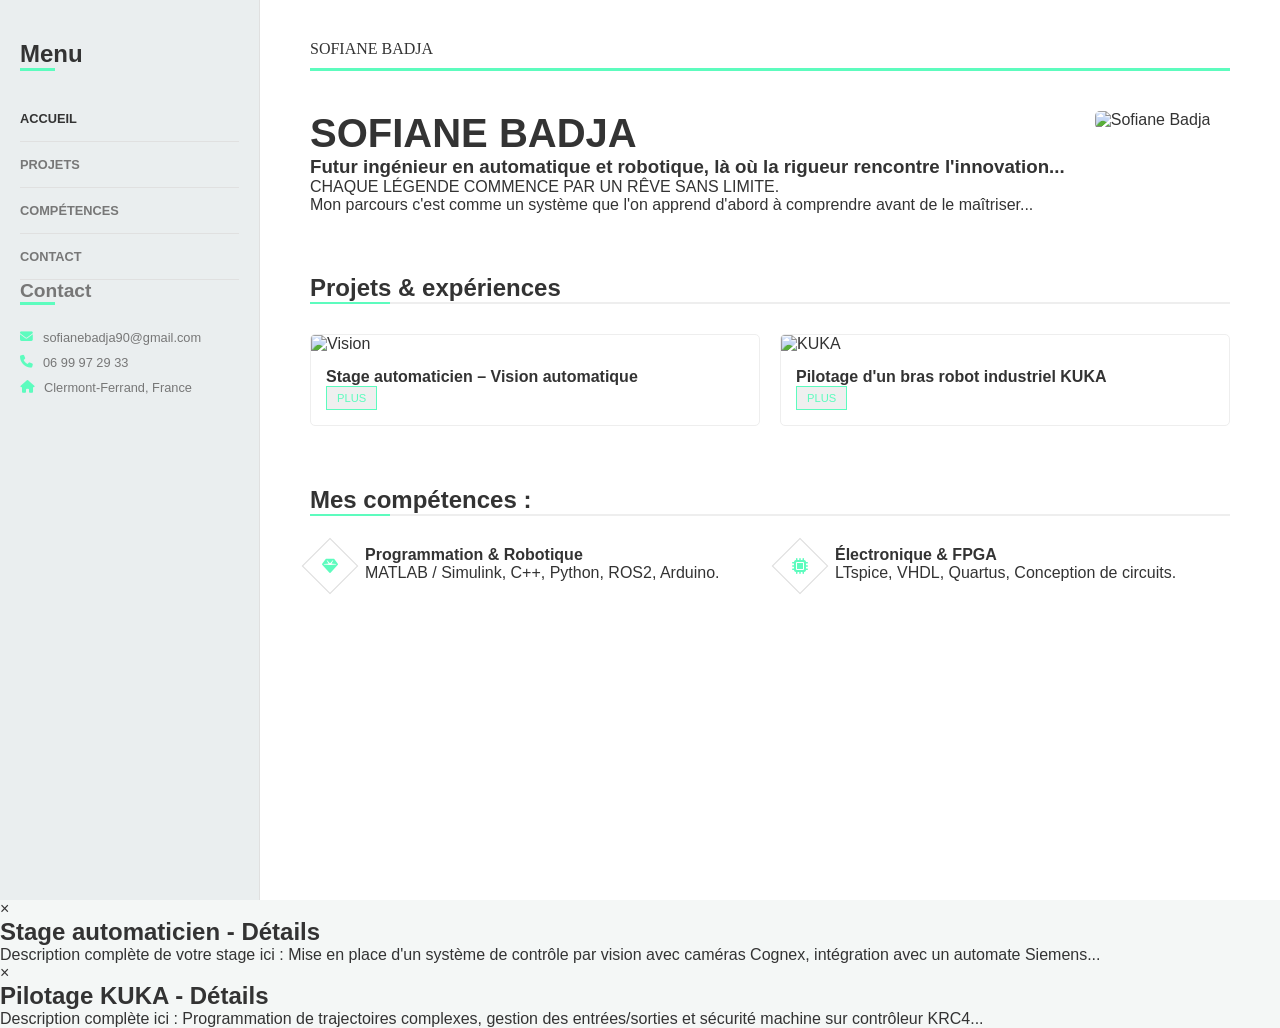
==== commit f0f3326a: "Update index.html" ====
--- a/index.html
+++ b/index.html
@@ -49,14 +49,37 @@
                 <div class="welcome-block">
                     <div class="welcome-text">
                         <h1>SOFIANE BADJA</h1>
-                        <h3>Futur ingénieur en automatique et robotique...</h3>
+                        <h3>Futur ingénieur en automatique et robotique, là où la rigueur rencontre l'innovation...</h3>
                         <p class="subtitle">CHAQUE LÉGENDE COMMENCE PAR UN RÊVE SANS LIMITE.</p>
                         <p class="description">
                             Mon parcours c'est comme un système que l'on apprend d'abord à comprendre avant de le maîtriser...
                         </p>
                     </div>
                     <div class="welcome-image">
-                        <img src="profile.jpg.png" alt="Sofiane Badja">
+                        <img src="profile.jpg" alt="Sofiane Badja">
+                    </div>
+                </div>
+            </section>
+
+            <section id="projets" class="content-section">
+                <h1>Projets & expériences</h1>
+                <div class="green-line-title"></div>
+                
+                <div class="projects-grid">
+                    <div class="project-card">
+                        <img src="robot_vision.jpg" alt="Vision">
+                        <div class="project-info">
+                            <h4>Stage automaticien – Vision automatique</h4>
+                            <button class="btn-plus" onclick="openModal('modal1')">PLUS</button>
+                        </div>
+                    </div>
+
+                    <div class="project-card">
+                        <img src="kuka_robot.jpg" alt="KUKA">
+                        <div class="project-info">
+                            <h4>Pilotage d'un bras robot industriel KUKA</h4>
+                            <button class="btn-plus" onclick="openModal('modal2')">PLUS</button>
+                        </div>
                     </div>
                 </div>
             </section>
@@ -69,53 +92,38 @@
                         <div class="skill-icon-diamond"><i class="fa fa-gem"></i></div>
                         <div class="skill-text">
                             <h4>Programmation & Robotique</h4>
-                            <p>MATLAB / Simulink, C++, Python, ROS2, Arduino, HTML/CSS/JS.</p>
+                            <p>MATLAB / Simulink, C++, Python, ROS2, Arduino.</p>
                         </div>
                     </div>
                     <div class="skill-item">
                         <div class="skill-icon-diamond"><i class="fa fa-microchip"></i></div>
                         <div class="skill-text">
                             <h4>Électronique & FPGA</h4>
-                            <p>LTspice, PSpice, Proteus, VHDL, Quartus.</p>
+                            <p>LTspice, VHDL, Quartus, Conception de circuits.</p>
                         </div>
                     </div>
-                </div>
-            </section>
-
-            <section id="projets" class="content-section">
-                <h1>Projets & expériences</h1>
-                <div class="green-line-title"></div>
-                <div class="projects-grid">
-                    <div class="project-card">
-                        <img src="projet1.jpg" alt="Stage">
-                        <div class="project-info">
-                            <h4>Stage automaticien – Vision automatique</h4>
-                            <a href="#" class="btn-plus">PLUS</a>
-                        </div>
-                    </div>
-                    <div class="project-card">
-                        <img src="projet2.jpg" alt="KUKA">
-                        <div class="project-info">
-                            <h4>Pilotage d'un bras robot industriel KUKA</h4>
-                            <a href="#" class="btn-plus">PLUS</a>
-                        </div>
-                    </div>
-                </div>
-            </section>
-
-            <section id="contact" class="content-section">
-                <h1>Contact</h1>
-                <div class="coordonnees-box">
-                    <h3>Coordonnées</h3>
-                    <div class="coord-item"><i class="fa fa-envelope coord-icon"></i> <span>sofianebadja90@gmail.com</span></div>
-                    <div class="coord-item"><i class="fa fa-phone coord-icon"></i> <span>06 99 97 29 33</span></div>
-                    <div class="coord-item"><i class="fa fa-home coord-icon"></i> <span>Clermont-Ferrand, France</span></div>
                 </div>
             </section>
 
         </main>
     </div>
 
+    <div id="modal1" class="modal">
+        <div class="modal-content">
+            <span class="close" onclick="closeModal('modal1')">&times;</span>
+            <h2>Stage automaticien - Détails</h2>
+            <p>Description complète de votre stage ici : Mise en place d'un système de contrôle par vision avec caméras Cognex, intégration avec un automate Siemens...</p>
+        </div>
+    </div>
+
+    <div id="modal2" class="modal">
+        <div class="modal-content">
+            <span class="close" onclick="closeModal('modal2')">&times;</span>
+            <h2>Pilotage KUKA - Détails</h2>
+            <p>Description complète ici : Programmation de trajectoires complexes, gestion des entrées/sorties et sécurité machine sur contrôleur KRC4...</p>
+        </div>
+    </div>
+
     <script src="script.js"></script>
 </body>
 </html>
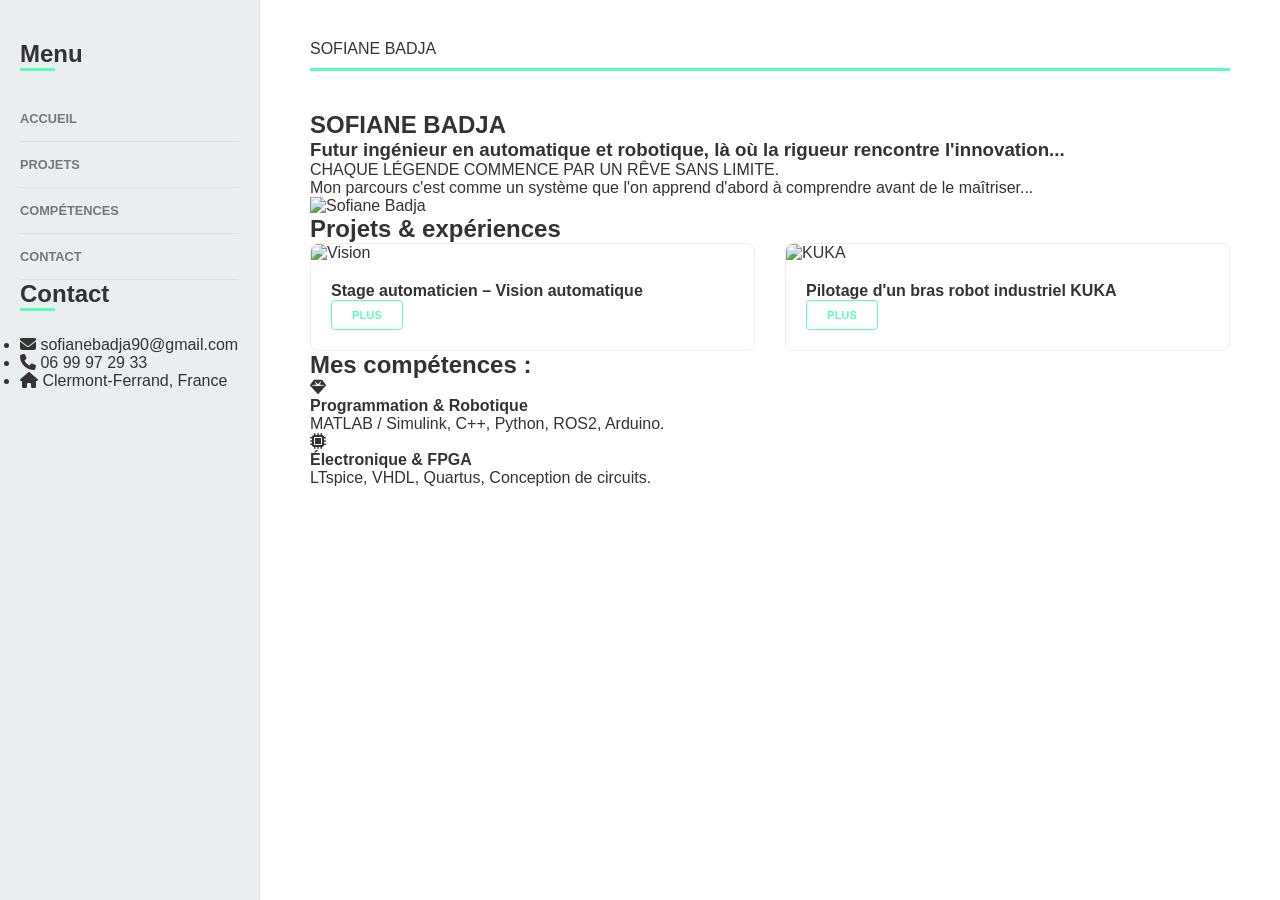
==== commit ff398791: "Change profile image from profile.jpg to profile.png" ====
--- a/index.html
+++ b/index.html
@@ -56,7 +56,7 @@
                         </p>
                     </div>
                     <div class="welcome-image">
-                        <img src="profile.jpg" alt="Sofiane Badja">
+                        <img src="profile.png" alt="Sofiane Badja">
                     </div>
                 </div>
             </section>
--- a/style.css
+++ b/style.css
@@ -1,3 +1,4 @@
+/* --- Variables & Base --- */
 :root {
     --bg-color: #f4f7f6;
     --sidebar-bg: #eaeeef;
@@ -12,80 +13,62 @@
 * { margin: 0; padding: 0; box-sizing: border-box; }
 body { font-family: var(--font-text); background-color: var(--bg-color); color: var(--text-dark); }
 
-.wrapper { display: flex; min-height: 100vh; }
-
-/* BOUTON HAMBURGER */
+/* --- Menu Hamburger --- */
 .menu-toggle {
-    display: none;
-    position: fixed;
-    top: 20px;
-    left: 20px;
-    z-index: 1001;
-    background: white;
-    border: 1px solid #ddd;
-    padding: 10px;
-    border-radius: 5px;
-    cursor: pointer;
+    position: fixed; top: 20px; left: 20px; z-index: 2000;
+    background: white; border: 1px solid #ddd; padding: 10px;
+    border-radius: 5px; cursor: pointer; display: none; /* Caché sur PC */
 }
 
-/* SIDEBAR */
+/* --- Sidebar --- */
 .sidebar {
-    width: 260px;
-    background-color: var(--sidebar-bg);
-    padding: 40px 20px;
-    position: fixed;
-    height: 100vh;
-    border-right: 1px solid #e0e0e0;
-    transition: 0.3s;
-    z-index: 1000;
+    width: 260px; background-color: var(--sidebar-bg);
+    padding: 40px 20px; position: fixed; height: 100vh;
+    border-right: 1px solid #e0e0e0; transition: 0.3s ease; z-index: 1500;
 }
 
 .green-line { width: 35px; height: 3px; background-color: var(--main-green); margin-bottom: 25px; }
 .sidebar nav ul { list-style: none; }
 .sidebar nav ul li { border-bottom: 1px solid #e0e0e0; }
 .sidebar nav ul li a { text-decoration: none; color: #777; display: block; padding: 15px 0; text-transform: uppercase; font-size: 0.8rem; font-weight: 600; }
-.sidebar nav ul li a.active { color: var(--text-dark); }
-.sidebar-contact { margin-top: auto; font-size: 0.8rem; color: #777; }
-.sidebar-contact ul { list-style: none; }
-.sidebar-contact ul li { margin-bottom: 10px; display: flex; align-items: center; }
-.sidebar-contact ul li i { color: var(--main-green); margin-right: 10px; }
 
-/* CONTENU */
-.main-content { margin-left: 260px; flex: 1; background: white; padding: 40px 50px; }
-.content-section { margin-bottom: 60px; }
-.header-name { font-family: var(--font-title); }
+/* --- Main Content --- */
+.main-content { margin-left: 260px; padding: 40px 50px; background: white; min-height: 100vh; }
 .full-green-line { width: 100%; height: 3px; background-color: var(--main-green); margin: 10px 0 40px 0; }
 
-/* ACCUEIL */
-.welcome-block { display: flex; gap: 30px; }
-.welcome-text h1 { font-size: 2.5rem; }
-.welcome-image img { width: 200px; border-radius: 5px; }
+/* --- Projets & Boutons --- */
+.projects-grid { display: grid; grid-template-columns: 1fr 1fr; gap: 30px; }
+.project-card { border: 1px solid #eee; border-radius: 8px; overflow: hidden; }
+.project-card img { width: 100%; height: 200px; object-fit: cover; }
+.project-info { padding: 20px; }
+.btn-plus { 
+    background: transparent; border: 1.5px solid var(--main-green); 
+    color: var(--main-green); padding: 8px 20px; cursor: pointer;
+    font-weight: bold; font-size: 0.7rem; border-radius: 4px;
+}
+.btn-plus:hover { background: var(--main-green); color: white; }
 
-/* COMPÉTENCES */
-.green-line-title { width: 100%; height: 2px; background: #eee; position: relative; margin-bottom: 30px; }
-.green-line-title::after { content:''; position:absolute; left:0; width:80px; height:2px; background: var(--main-green); }
-.skills-container { display: grid; grid-template-columns: 1fr 1fr; gap: 20px; }
-.skill-item { display: flex; gap: 15px; }
-.skill-icon-diamond { width: 40px; height: 40px; border: 1px solid #ddd; transform: rotate(45deg); display: flex; align-items: center; justify-content: center; color: var(--main-green); }
-.skill-icon-diamond i { transform: rotate(-45deg); }
+/* --- Modales (Fenêtres de description) --- */
+.modal {
+    display: none; position: fixed; z-index: 3000; 
+    left: 0; top: 0; width: 100%; height: 100%;
+    background-color: rgba(0,0,0,0.6);
+}
+.modal-content {
+    background-color: white; margin: 10% auto; padding: 30px;
+    border-radius: 8px; width: 50%; position: relative;
+}
+.close {
+    position: absolute; right: 20px; top: 10px;
+    font-size: 28px; font-weight: bold; cursor: pointer;
+}
 
-/* PROJETS */
-.projects-grid { display: grid; grid-template-columns: 1fr 1fr; gap: 20px; }
-.project-card { border: 1px solid #eee; border-radius: 5px; overflow: hidden; }
-.project-card img { width: 100%; height: 150px; object-fit: cover; }
-.project-info { padding: 15px; }
-.btn-plus { border: 1px solid var(--main-green); color: var(--main-green); padding: 5px 10px; text-decoration: none; font-size: 0.7rem; }
-
-/* CONTACT */
-.coordonnees-box { border: 1px solid #eee; padding: 20px; border-radius: 5px; }
-.coord-item { display: flex; align-items: center; margin-bottom: 15px; }
-.coord-icon { color: var(--main-green); margin-right: 15px; }
-
-/* MOBILE */
+/* --- Mobile --- */
 @media (max-width: 900px) {
+    .menu-toggle { display: block; }
     .sidebar { transform: translateX(-100%); }
     .sidebar.open { transform: translateX(0); }
-    .menu-toggle { display: block; }
     .main-content { margin-left: 0; padding: 80px 20px; }
-    .welcome-block, .skills-container, .projects-grid { flex-direction: column; grid-template-columns: 1fr; }
+    .projects-grid { grid-template-columns: 1fr; }
+    .modal-content { width: 90%; }
 }
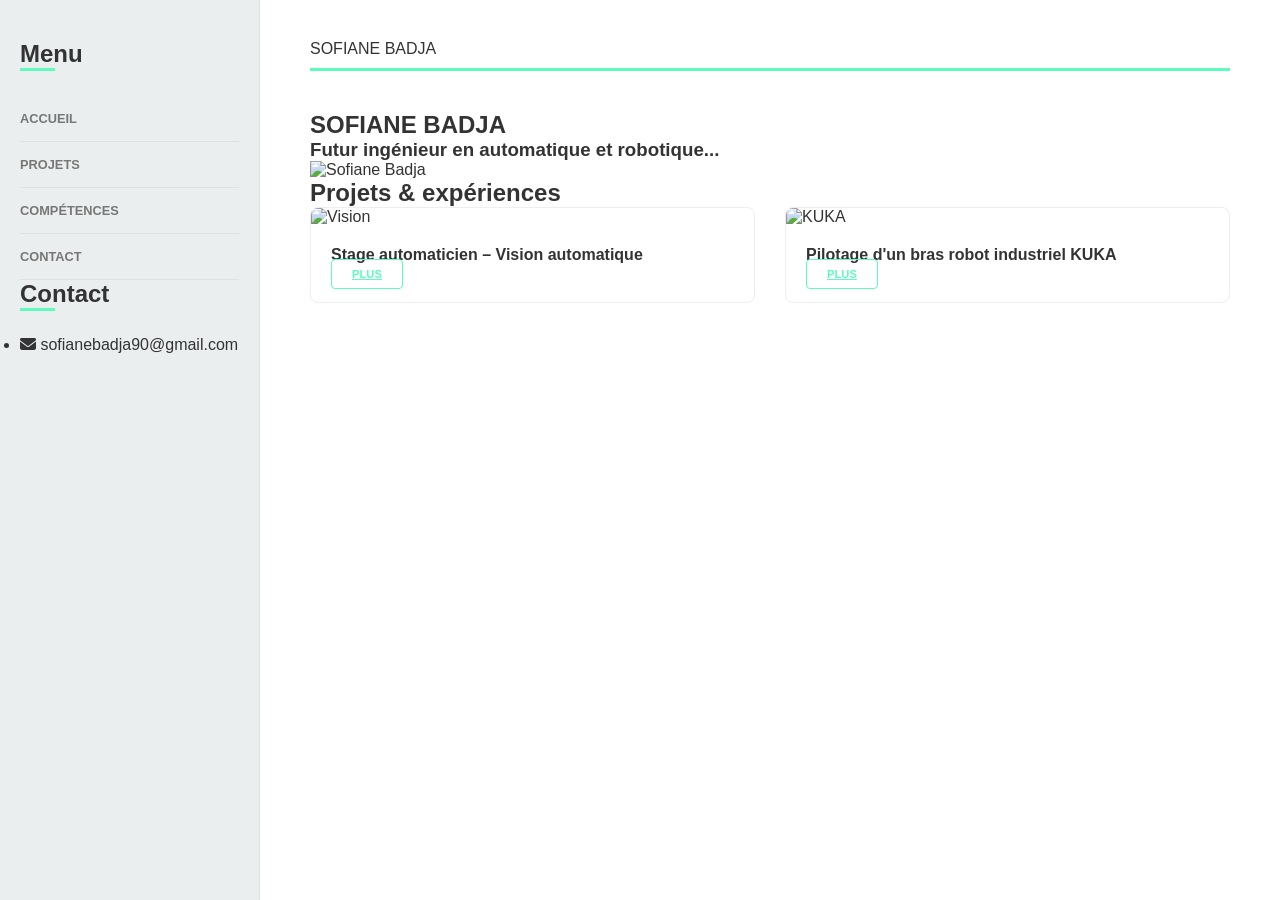
==== commit 2333e022: "Update index.html" ====
--- a/index.html
+++ b/index.html
@@ -10,7 +10,6 @@
 <body>
 
     <div class="wrapper">
-        
         <button id="menu-toggle" class="menu-toggle">
             <i class="fa fa-bars"></i>
         </button>
@@ -21,42 +20,33 @@
                 <div class="green-line"></div>
                 <nav>
                     <ul>
-                        <li><a href="#accueil" class="active">Accueil</a></li>
+                        <li><a href="index.html" class="active">Accueil</a></li>
                         <li><a href="#projets">Projets</a></li>
                         <li><a href="#competences">Compétences</a></li>
                         <li><a href="#contact">Contact</a></li>
                     </ul>
                 </nav>
             </div>
-
             <div class="sidebar-contact">
                 <h2>Contact</h2>
                 <div class="green-line"></div>
                 <ul>
                     <li><i class="fa fa-envelope"></i> sofianebadja90@gmail.com</li>
-                    <li><i class="fa fa-phone"></i> 06 99 97 29 33</li>
-                    <li><i class="fa fa-home"></i> Clermont-Ferrand, France</li>
                 </ul>
             </div>
         </aside>
 
         <main class="main-content">
-            
             <section id="accueil" class="content-section">
                 <div class="header-name">SOFIANE <span class="light-text">BADJA</span></div>
                 <div class="full-green-line"></div>
-
                 <div class="welcome-block">
                     <div class="welcome-text">
                         <h1>SOFIANE BADJA</h1>
-                        <h3>Futur ingénieur en automatique et robotique, là où la rigueur rencontre l'innovation...</h3>
-                        <p class="subtitle">CHAQUE LÉGENDE COMMENCE PAR UN RÊVE SANS LIMITE.</p>
-                        <p class="description">
-                            Mon parcours c'est comme un système que l'on apprend d'abord à comprendre avant de le maîtriser...
-                        </p>
+                        <h3>Futur ingénieur en automatique et robotique...</h3>
                     </div>
                     <div class="welcome-image">
-                        <img src="profile.png" alt="Sofiane Badja">
+                        <img src="profile.jpg" alt="Sofiane Badja">
                     </div>
                 </div>
             </section>
@@ -64,64 +54,24 @@
             <section id="projets" class="content-section">
                 <h1>Projets & expériences</h1>
                 <div class="green-line-title"></div>
-                
                 <div class="projects-grid">
                     <div class="project-card">
                         <img src="robot_vision.jpg" alt="Vision">
                         <div class="project-info">
                             <h4>Stage automaticien – Vision automatique</h4>
-                            <button class="btn-plus" onclick="openModal('modal1')">PLUS</button>
+                            <a href="projet-vision.html" class="btn-plus">PLUS</a>
                         </div>
                     </div>
-
                     <div class="project-card">
                         <img src="kuka_robot.jpg" alt="KUKA">
                         <div class="project-info">
                             <h4>Pilotage d'un bras robot industriel KUKA</h4>
-                            <button class="btn-plus" onclick="openModal('modal2')">PLUS</button>
+                            <a href="projet-kuka.html" class="btn-plus">PLUS</a>
                         </div>
                     </div>
                 </div>
             </section>
-
-            <section id="competences" class="content-section">
-                <h1>Mes compétences :</h1>
-                <div class="green-line-title"></div>
-                <div class="skills-container">
-                    <div class="skill-item">
-                        <div class="skill-icon-diamond"><i class="fa fa-gem"></i></div>
-                        <div class="skill-text">
-                            <h4>Programmation & Robotique</h4>
-                            <p>MATLAB / Simulink, C++, Python, ROS2, Arduino.</p>
-                        </div>
-                    </div>
-                    <div class="skill-item">
-                        <div class="skill-icon-diamond"><i class="fa fa-microchip"></i></div>
-                        <div class="skill-text">
-                            <h4>Électronique & FPGA</h4>
-                            <p>LTspice, VHDL, Quartus, Conception de circuits.</p>
-                        </div>
-                    </div>
-                </div>
-            </section>
-
         </main>
-    </div>
-
-    <div id="modal1" class="modal">
-        <div class="modal-content">
-            <span class="close" onclick="closeModal('modal1')">&times;</span>
-            <h2>Stage automaticien - Détails</h2>
-            <p>Description complète de votre stage ici : Mise en place d'un système de contrôle par vision avec caméras Cognex, intégration avec un automate Siemens...</p>
-        </div>
-    </div>
-
-    <div id="modal2" class="modal">
-        <div class="modal-content">
-            <span class="close" onclick="closeModal('modal2')">&times;</span>
-            <h2>Pilotage KUKA - Détails</h2>
-            <p>Description complète ici : Programmation de trajectoires complexes, gestion des entrées/sorties et sécurité machine sur contrôleur KRC4...</p>
-        </div>
     </div>
 
     <script src="script.js"></script>
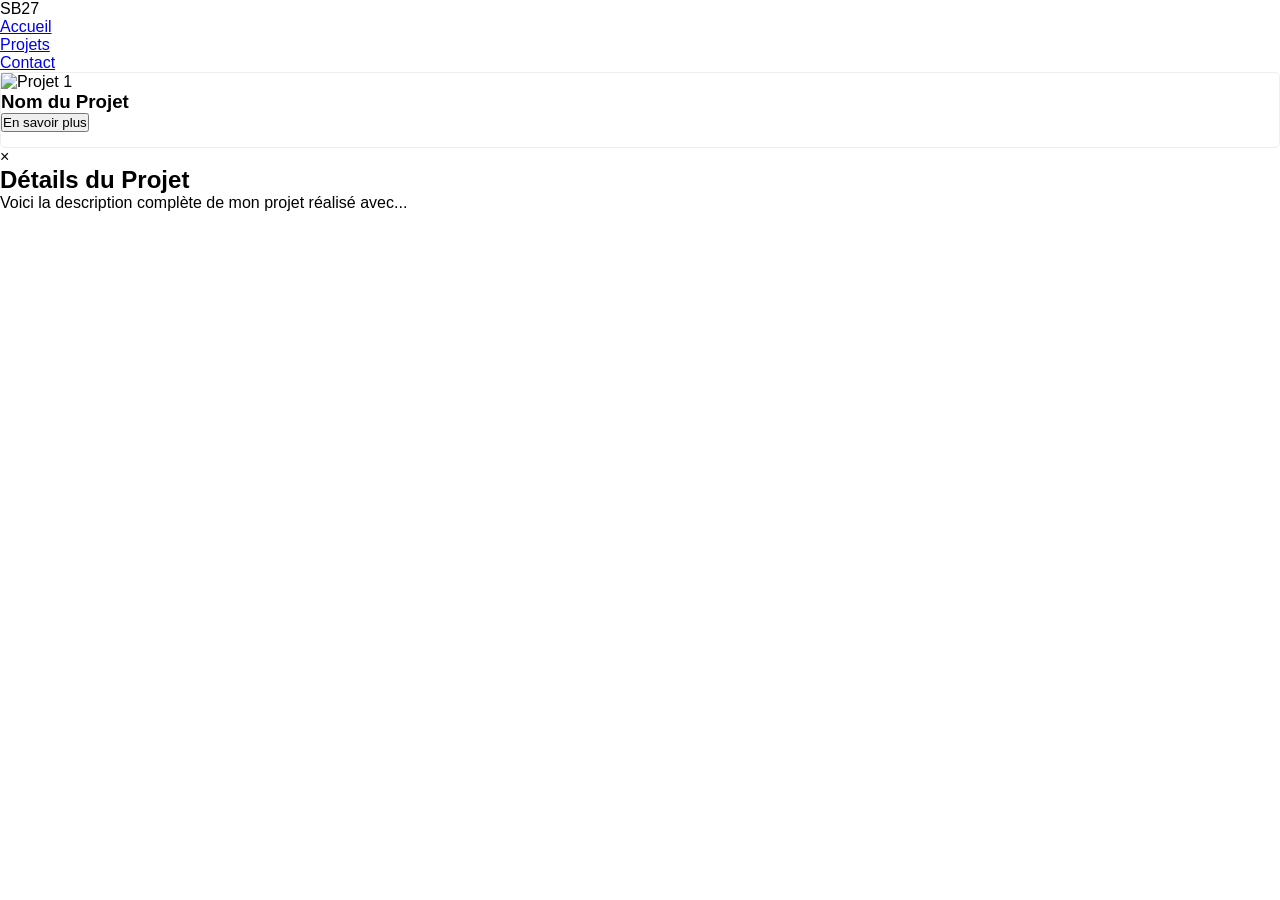
==== commit f52b6a50: "Revamp index.html with new layout and title Updated the title and modified the stylesheet link. Repl" ====
--- a/index.html
+++ b/index.html
@@ -2,77 +2,38 @@
 <html lang="fr">
 <head>
     <meta charset="UTF-8">
-    <meta name="viewport" content="width=device-width, initial-scale=1.0">
-    <title>Sofiane Badja - Portfolio</title>
+    <title>Mon Portfolio</title>
     <link rel="stylesheet" href="style.css">
-    <link rel="stylesheet" href="https://cdnjs.cloudflare.com/ajax/libs/font-awesome/6.4.0/css/all.min.css">
+    <link rel="stylesheet" href="https://cdnjs.cloudflare.com/ajax/libs/font-awesome/6.0.0/css/all.min.css">
 </head>
 <body>
 
-    <div class="wrapper">
-        <button id="menu-toggle" class="menu-toggle">
-            <i class="fa fa-bars"></i>
-        </button>
+    <nav>
+        <div class="logo">SB27</div>
+        <div class="menu-toggle" id="mobile-menu">
+            <i class="fas fa-bars"></i> </div>
+        <ul class="nav-links">
+            <li><a href="#home">Accueil</a></li>
+            <li><a href="#projects">Projets</a></li>
+            <li><a href="#contact">Contact</a></li>
+        </ul>
+    </nav>
 
-        <aside id="sidebar" class="sidebar">
-            <div class="menu-section">
-                <h2>Menu</h2>
-                <div class="green-line"></div>
-                <nav>
-                    <ul>
-                        <li><a href="index.html" class="active">Accueil</a></li>
-                        <li><a href="#projets">Projets</a></li>
-                        <li><a href="#competences">Compétences</a></li>
-                        <li><a href="#contact">Contact</a></li>
-                    </ul>
-                </nav>
+    <section id="projects">
+        <div class="project-card">
+            <img src="projet1.jpg" alt="Projet 1">
+            <h3>Nom du Projet</h3>
+            <button class="btn-more" data-target="desc1">En savoir plus</button>
+        </div>
+        
+        <div id="desc1" class="description-box">
+            <div class="content">
+                <span class="close">&times;</span>
+                <h2>Détails du Projet</h2>
+                <p>Voici la description complète de mon projet réalisé avec...</p>
             </div>
-            <div class="sidebar-contact">
-                <h2>Contact</h2>
-                <div class="green-line"></div>
-                <ul>
-                    <li><i class="fa fa-envelope"></i> sofianebadja90@gmail.com</li>
-                </ul>
-            </div>
-        </aside>
-
-        <main class="main-content">
-            <section id="accueil" class="content-section">
-                <div class="header-name">SOFIANE <span class="light-text">BADJA</span></div>
-                <div class="full-green-line"></div>
-                <div class="welcome-block">
-                    <div class="welcome-text">
-                        <h1>SOFIANE BADJA</h1>
-                        <h3>Futur ingénieur en automatique et robotique...</h3>
-                    </div>
-                    <div class="welcome-image">
-                        <img src="profile.jpg" alt="Sofiane Badja">
-                    </div>
-                </div>
-            </section>
-
-            <section id="projets" class="content-section">
-                <h1>Projets & expériences</h1>
-                <div class="green-line-title"></div>
-                <div class="projects-grid">
-                    <div class="project-card">
-                        <img src="robot_vision.jpg" alt="Vision">
-                        <div class="project-info">
-                            <h4>Stage automaticien – Vision automatique</h4>
-                            <a href="projet-vision.html" class="btn-plus">PLUS</a>
-                        </div>
-                    </div>
-                    <div class="project-card">
-                        <img src="kuka_robot.jpg" alt="KUKA">
-                        <div class="project-info">
-                            <h4>Pilotage d'un bras robot industriel KUKA</h4>
-                            <a href="projet-kuka.html" class="btn-plus">PLUS</a>
-                        </div>
-                    </div>
-                </div>
-            </section>
-        </main>
-    </div>
+        </div>
+    </section>
 
     <script src="script.js"></script>
 </body>
--- a/style.css
+++ b/style.css
@@ -1,74 +1,54 @@
-/* --- Variables & Base --- */
 :root {
     --bg-color: #f4f7f6;
     --sidebar-bg: #eaeeef;
     --main-green: #5dfcbe;
     --text-dark: #333333;
-    --font-title: 'Roboto Slab', serif;
-    --font-text: 'Open Sans', sans-serif;
 }
 
-@import url('https://fonts.googleapis.com/css2?family=Open+Sans:wght@400;600&family=Roboto+Slab:wght@400;700&display=swap');
+* { margin: 0; padding: 0; box-sizing: border-box; font-family: 'Open Sans', sans-serif; }
 
-* { margin: 0; padding: 0; box-sizing: border-box; }
-body { font-family: var(--font-text); background-color: var(--bg-color); color: var(--text-dark); }
+.wrapper { display: flex; min-height: 100vh; }
 
-/* --- Menu Hamburger --- */
-.menu-toggle {
-    position: fixed; top: 20px; left: 20px; z-index: 2000;
-    background: white; border: 1px solid #ddd; padding: 10px;
-    border-radius: 5px; cursor: pointer; display: none; /* Caché sur PC */
-}
-
-/* --- Sidebar --- */
+/* BARRE LATERALE */
 .sidebar {
     width: 260px; background-color: var(--sidebar-bg);
     padding: 40px 20px; position: fixed; height: 100vh;
-    border-right: 1px solid #e0e0e0; transition: 0.3s ease; z-index: 1500;
+    border-right: 1px solid #e0e0e0; z-index: 1000; transition: 0.3s;
+}
+
+/* BOUTON 3 BARRES (Invisible sur PC, visible sur Mobile) */
+.menu-toggle {
+    display: none; position: fixed; top: 15px; left: 15px;
+    z-index: 2000; background: white; border: 1px solid #ddd;
+    padding: 10px; cursor: pointer; color: var(--main-green); font-size: 1.5rem;
 }
 
 .green-line { width: 35px; height: 3px; background-color: var(--main-green); margin-bottom: 25px; }
-.sidebar nav ul { list-style: none; }
-.sidebar nav ul li { border-bottom: 1px solid #e0e0e0; }
-.sidebar nav ul li a { text-decoration: none; color: #777; display: block; padding: 15px 0; text-transform: uppercase; font-size: 0.8rem; font-weight: 600; }
 
-/* --- Main Content --- */
-.main-content { margin-left: 260px; padding: 40px 50px; background: white; min-height: 100vh; }
+.sidebar nav ul li { list-style: none; border-bottom: 1px solid #e0e0e0; }
+.sidebar nav ul li a { 
+    text-decoration: none; color: #777; display: block; 
+    padding: 15px 0; text-transform: uppercase; font-size: 0.8rem; font-weight: 600; 
+}
+
+/* CONTENU */
+.main-content { margin-left: 260px; flex: 1; padding: 40px 50px; background: white; }
 .full-green-line { width: 100%; height: 3px; background-color: var(--main-green); margin: 10px 0 40px 0; }
 
-/* --- Projets & Boutons --- */
 .projects-grid { display: grid; grid-template-columns: 1fr 1fr; gap: 30px; }
-.project-card { border: 1px solid #eee; border-radius: 8px; overflow: hidden; }
+.project-card { border: 1px solid #eee; padding-bottom: 15px; border-radius: 5px; }
 .project-card img { width: 100%; height: 200px; object-fit: cover; }
-.project-info { padding: 20px; }
 .btn-plus { 
-    background: transparent; border: 1.5px solid var(--main-green); 
-    color: var(--main-green); padding: 8px 20px; cursor: pointer;
-    font-weight: bold; font-size: 0.7rem; border-radius: 4px;
-}
-.btn-plus:hover { background: var(--main-green); color: white; }
-
-/* --- Modales (Fenêtres de description) --- */
-.modal {
-    display: none; position: fixed; z-index: 3000; 
-    left: 0; top: 0; width: 100%; height: 100%;
-    background-color: rgba(0,0,0,0.6);
-}
-.modal-content {
-    background-color: white; margin: 10% auto; padding: 30px;
-    border-radius: 8px; width: 50%; position: relative;
-}
-.close {
-    position: absolute; right: 20px; top: 10px;
-    font-size: 28px; font-weight: bold; cursor: pointer;
+    display: inline-block; margin: 10px; padding: 8px 20px; 
+    border: 1px solid var(--main-green); color: var(--main-green); 
+    text-decoration: none; font-size: 0.7rem; font-weight: bold; 
 }
 
-/* --- Mobile --- */
+/* MOBILE RESPONSIVE */
 @media (max-width: 900px) {
     .menu-toggle { display: block; }
     .sidebar { transform: translateX(-100%); }
     .sidebar.open { transform: translateX(0); }
-    .main-content { margin-left: 0; padding: 80px 20px; }
+    .main-content { margin-left: 0; padding-top: 80px; }
     .projects-grid { grid-template-columns: 1fr; }
-    .modal-content { width: 90%; }
 }
